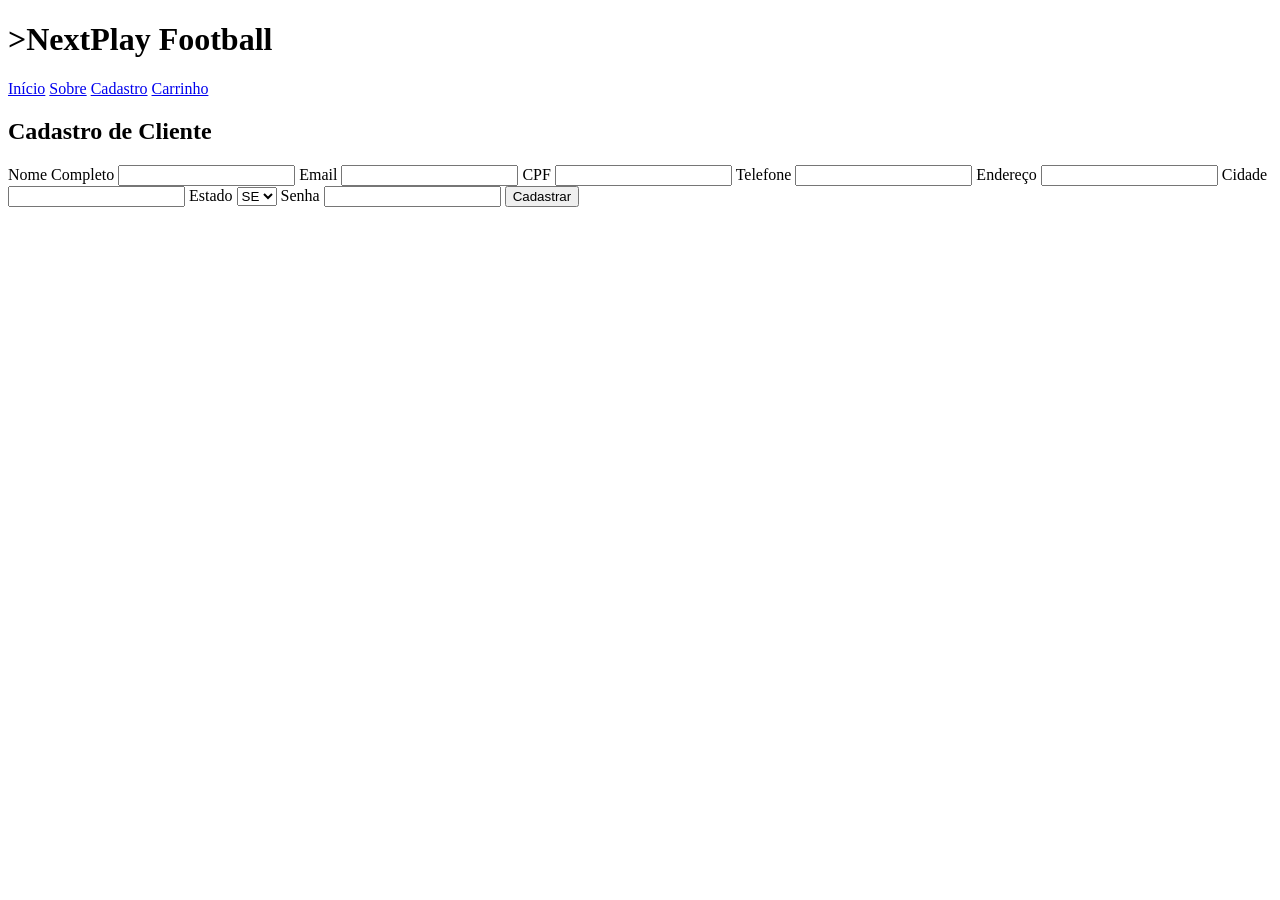
==== paginas/cadastro.html @ 0f4521e0 "..." ====
<!DOCTYPE html>
<html lang="pt-br">

<head>
    <meta charset="UTF-8">
    <title>Cadastro</title>
    <link rel="stylesheet" href="css/estilo.css">
</head>

<body>

    <header>
        <h1>>NextPlay Football</h1>
    </header>

    <nav>
        <a href="../index.html">Início</a>
        <a href="sobre.html">Sobre</a>
        <a href="cadastro.html">Cadastro</a>
        <a href="carrinho.html">Carrinho</a>
    </nav>

    <div class="container">

        <h2>Cadastro de Cliente</h2>

        <form>

            <label>Nome Completo</label>
            <input type="text">

            <label>Email</label>
            <input type="email">

            <label>CPF</label>
            <input type="text">

            <label>Telefone</label>
            <input type="text">

            <label>Endereço</label>
            <input type="text">

            <label>Cidade</label>
            <input type="text">

            <label>Estado</label>
            <select>
                <option>SE</option>
                <option>BA</option>
                <option>AL</option>
                <option>PE</option>
            </select>

            <label>Senha</label>
            <input type="password">

            <button>Cadastrar</button>

        </form>

    </div>

</body>

</html>
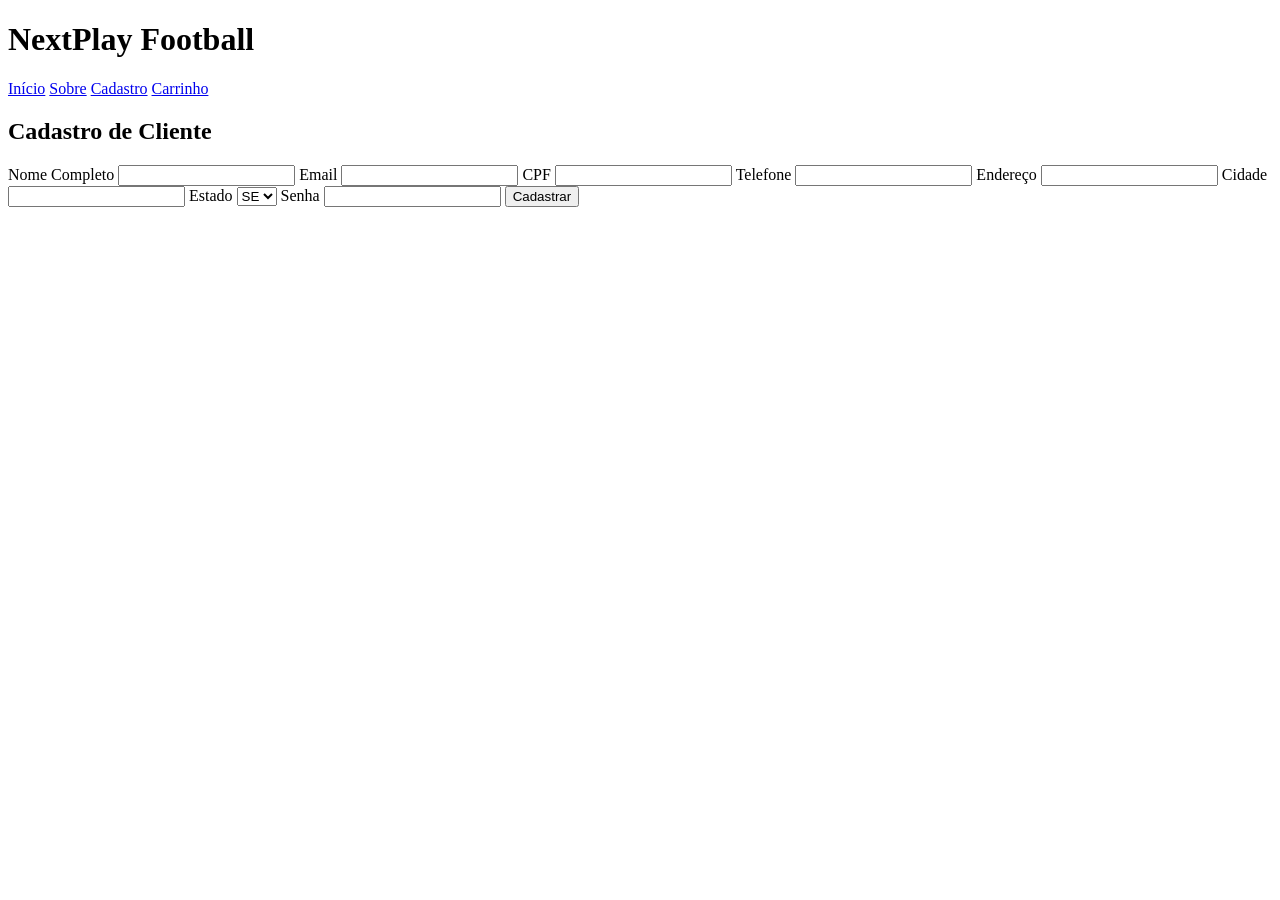
==== commit 08e38dcc: "..." ====
--- a/paginas/cadastro.html
+++ b/paginas/cadastro.html
@@ -10,7 +10,7 @@
 <body>
 
     <header>
-        <h1>>NextPlay Football</h1>
+        <h1>NextPlay Football</h1>
     </header>
 
     <nav>
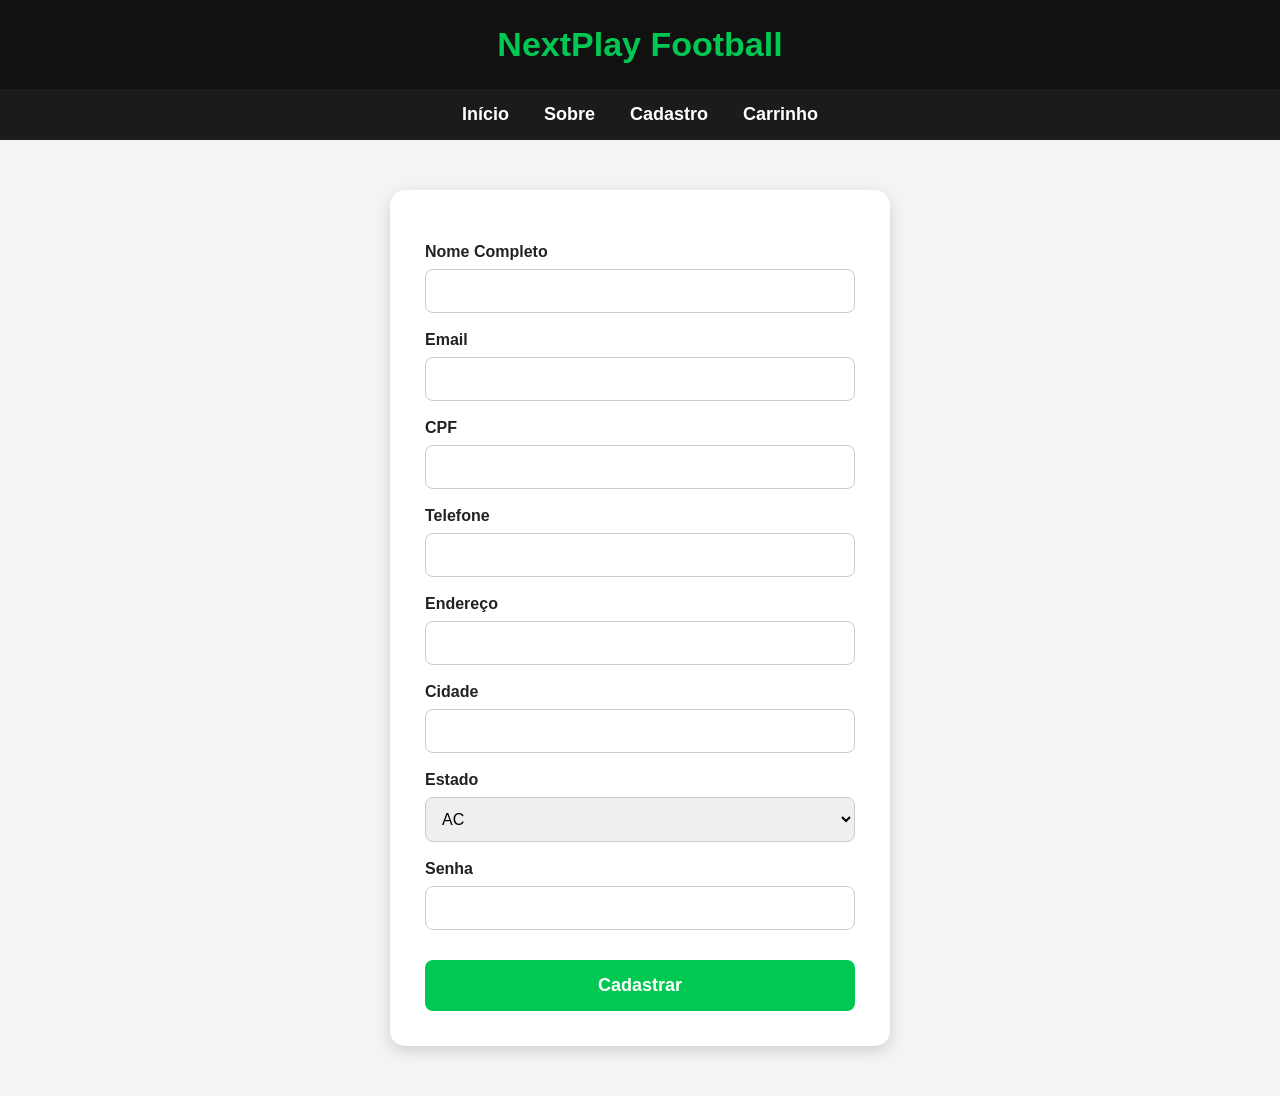
==== commit 471bb277: "..." ====
--- a/paginas/cadastro.html
+++ b/paginas/cadastro.html
@@ -4,7 +4,7 @@
 <head>
     <meta charset="UTF-8">
     <title>Cadastro</title>
-    <link rel="stylesheet" href="css/estilo.css">
+    <link rel="stylesheet" href="../css/style_cadastro.css">
 </head>
 
 <body>
@@ -22,9 +22,9 @@
 
     <div class="container">
 
-        <h2>Cadastro de Cliente</h2>
+        <form>
 
-        <form>
+            <h2>Cadastro de Cliente</h2>
 
             <label>Nome Completo</label>
             <input type="text">
@@ -46,21 +46,36 @@
 
             <label>Estado</label>
             <select>
+                <option>AC</option>
+                <option>AP</option>
+                <option>AM</option>
+                <option>PA</option>
+                <option>RO</option>
+                <option>RR</option>
+                <option>TO</option>
+                <option>AL</option>
+                <option>BA</option>
+                <option>CE</option>
+                <option>MA</option>
+                <option>PB</option>
+                <option>PE</option>
+                <option>PI</option>
+                <option>RN</option>
                 <option>SE</option>
-                <option>BA</option>
-                <option>AL</option>
-                <option>PE</option>
+                <option>GO</option>
+                <option>MT</option>
+                <option>MS</option>
+                <option>DF</option>
             </select>
 
             <label>Senha</label>
             <input type="password">
 
-            <button>Cadastrar</button>
+            <button type="submit">Cadastrar</button>
 
         </form>
 
     </div>
-
 </body>
 
 </html>
--- a/css/style_cadastro.css
+++ b/css/style_cadastro.css
@@ -0,0 +1,133 @@
+*{
+    margin:0;
+    padding:0;
+    box-sizing:border-box;
+    font-family:Arial, Helvetica, sans-serif;
+}
+
+
+body{
+    background:#f4f4f4;
+    color:#222;
+}
+
+
+header{
+    background:#111;
+    color:#00c853;
+    text-align:center;
+    padding:25px;
+    box-shadow:0 3px 10px rgba(0,0,0,.2);
+}
+
+header h1{
+    font-size:34px;
+}
+
+nav{
+    background:#1b1b1b;
+    display:flex;
+    justify-content:center;
+    gap:35px;
+    padding:15px;
+}
+
+nav a{
+    color:#fff;
+    text-decoration:none;
+    font-size:18px;
+    transition:.3s;
+    font-weight:bold;
+}
+
+nav a:hover{
+    color:#00c853;
+}
+
+.container{
+    width:100%;
+    display:flex;
+    justify-content:center;
+    align-items:center;
+    padding:50px 20px;
+}
+
+form{
+    background:#fff;
+    width:100%;
+    max-width:500px;
+    padding:35px;
+    border-radius:15px;
+    box-shadow:0 5px 15px rgba(0,0,0,.15);
+}
+
+.container h2{
+    position:absolute;
+    margin-top:-430px;
+    color:#111;
+    font-size:30px;
+}
+
+label{
+    display:block;
+    margin-top:18px;
+    margin-bottom:8px;
+    font-weight:bold;
+}
+
+input, select{
+    width:100%;
+    padding:12px;
+    border:1px solid #ccc;
+    border-radius:8px;
+    font-size:16px;
+    outline:none;
+    transition:.3s;
+}
+
+input:focus, select:focus{
+    border-color:#00c853;
+    box-shadow:0 0 8px rgba(0,200,83,.3);
+}
+
+button{
+    width:100%;
+    margin-top:30px;
+    padding:15px;
+    background:#00c853;
+    color:white;
+    border:none;
+    border-radius:8px;
+    font-size:18px;
+    font-weight:bold;
+    cursor:pointer;
+    transition:.3s;
+}
+
+button:hover{
+    background:#009624;
+    transform:scale(1.02);
+}
+
+@media(max-width:768px){
+
+    nav{
+        flex-wrap:wrap;
+        gap:20px;
+    }
+
+    header h1{
+        font-size:28px;
+    }
+
+    form{
+        padding:25px;
+    }
+
+    .container h2{
+        position:static;
+        margin:0 0 25px 0;
+        text-align:center;
+    }
+
+}
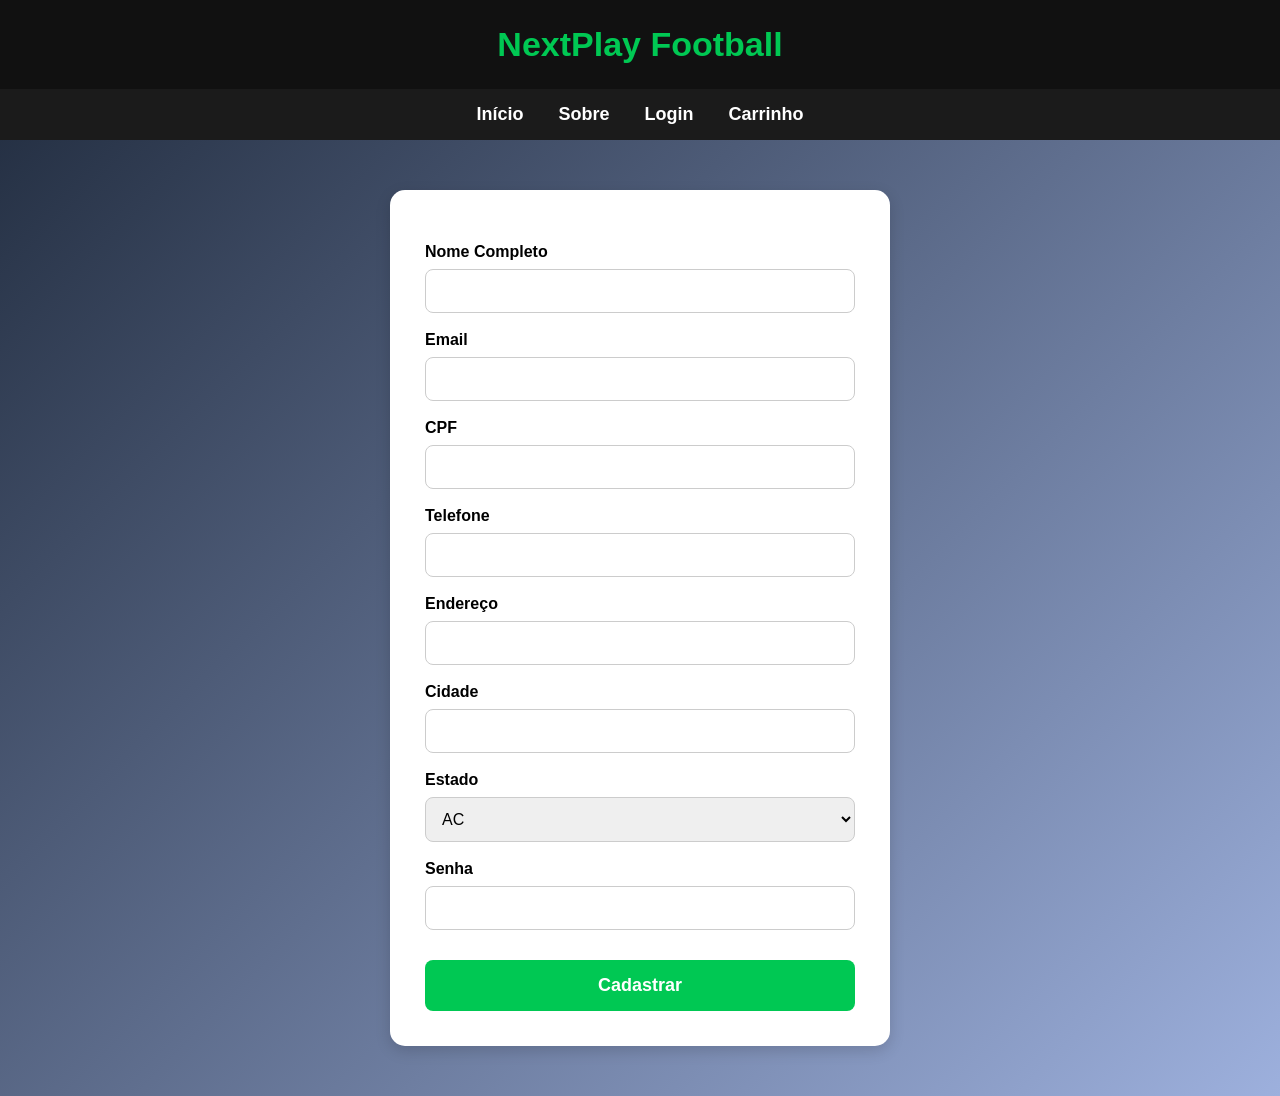
==== commit 25b9216b: "..." ====
--- a/paginas/cadastro.html
+++ b/paginas/cadastro.html
@@ -16,7 +16,7 @@
     <nav>
         <a href="../index.html">Início</a>
         <a href="sobre.html">Sobre</a>
-        <a href="cadastro.html">Cadastro</a>
+        <a href="login.html">Login</a>
         <a href="carrinho.html">Carrinho</a>
     </nav>
 
--- a/css/style_cadastro.css
+++ b/css/style_cadastro.css
@@ -7,8 +7,10 @@
 
 
 body{
-    background:#f4f4f4;
-    color:#222;
+    font-family: 'Segoe UI', Tahoma, Geneva, Verdana, sans-serif;
+    background: linear-gradient(135deg, #1e293b, #9db0dd); /* Invertido para o texto branco contrastar melhor */
+    color: #000000;
+    min-height: 100vh;
 }
 
 
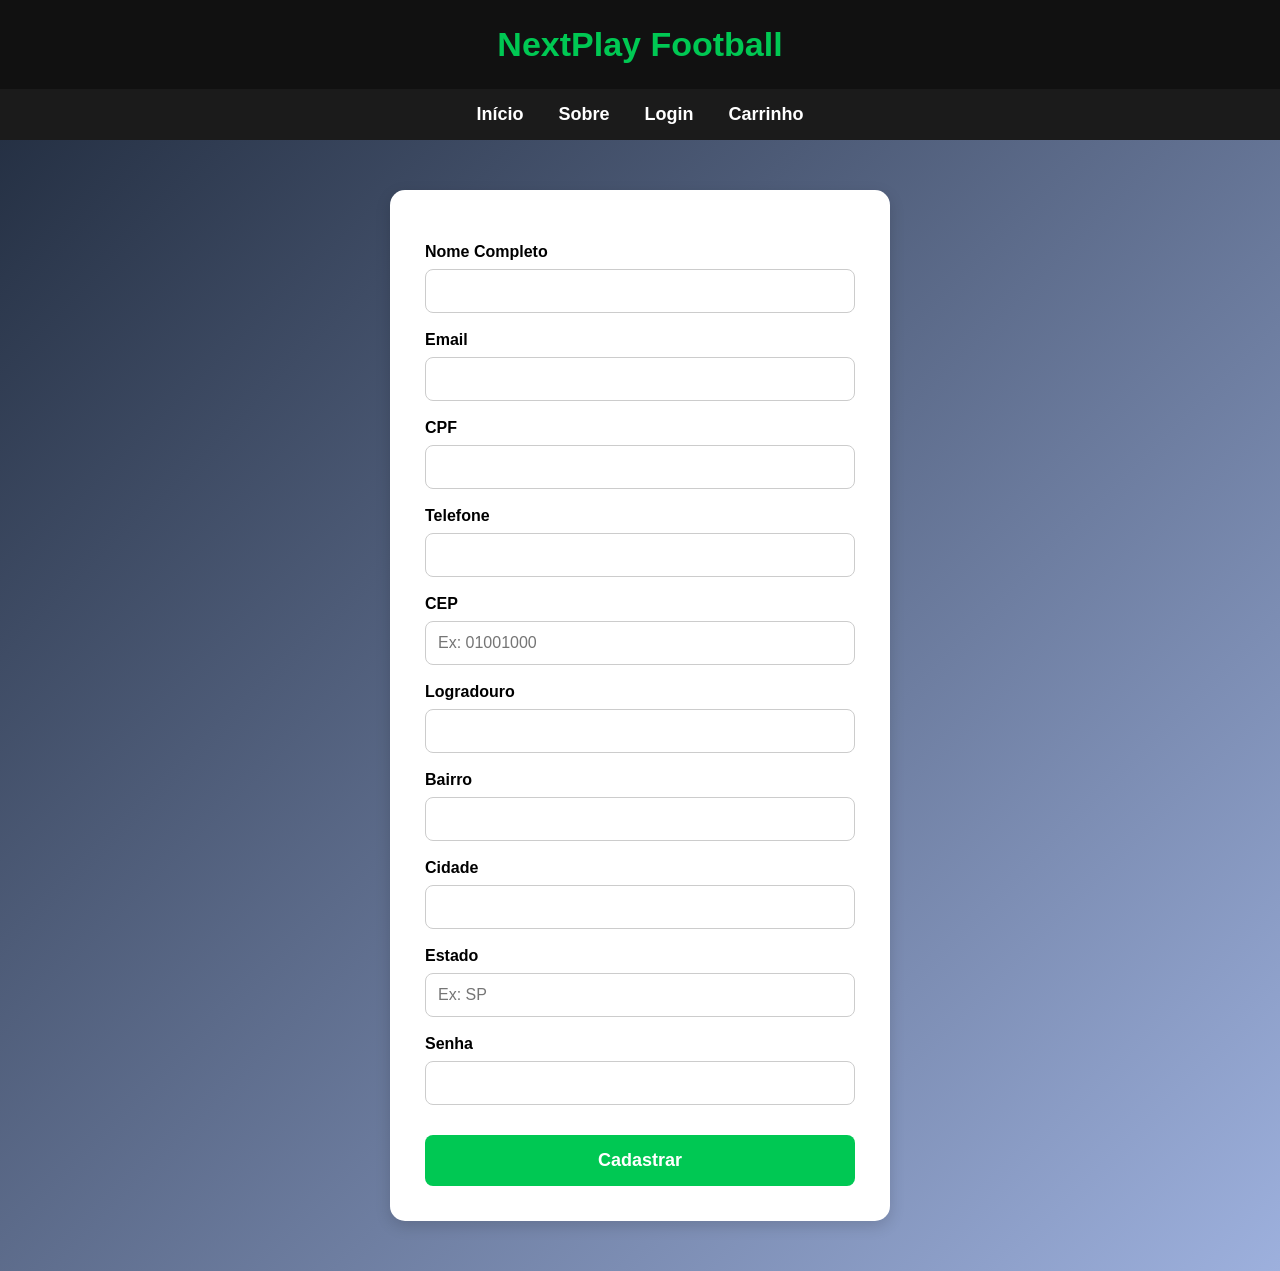
==== commit 78e3e2f8: ".........." ====
--- a/paginas/cadastro.html
+++ b/paginas/cadastro.html
@@ -1,81 +1,61 @@
 <!DOCTYPE html>
 <html lang="pt-br">
-
 <head>
     <meta charset="UTF-8">
     <title>Cadastro</title>
     <link rel="stylesheet" href="../css/style_cadastro.css">
+    <script src="../js/cadastro.js" defer></script>
 </head>
-
 <body>
 
-    <header>
-        <h1>NextPlay Football</h1>
-    </header>
+<header>
+    <h1>NextPlay Football</h1>
+</header>
 
-    <nav>
-        <a href="../index.html">Início</a>
-        <a href="sobre.html">Sobre</a>
-        <a href="login.html">Login</a>
-        <a href="carrinho.html">Carrinho</a>
-    </nav>
+<nav>
+    <a href="../index.html">Início</a>
+    <a href="sobre.html">Sobre</a>
+    <a href="login.html">Login</a>
+    <a href="carrinho.html">Carrinho</a>
+</nav>
 
-    <div class="container">
+<div class="container">
+    <form>
+        <h2>Cadastro de Cliente</h2>
 
-        <form>
+        <label for="nome">Nome Completo</label>
+        <input type="text" id="nome" required>
 
-            <h2>Cadastro de Cliente</h2>
+        <label for="email">Email</label>
+        <input type="email" id="email" required>
 
-            <label>Nome Completo</label>
-            <input type="text">
+        <label for="cpf">CPF</label>
+        <input type="text" id="cpf" required>
 
-            <label>Email</label>
-            <input type="email">
+        <label for="telefone">Telefone</label>
+        <input type="text" id="telefone" required>
 
-            <label>CPF</label>
-            <input type="text">
+        <label for="cep">CEP</label>
+        <input type="text" id="cep" maxlength="8" placeholder="Ex: 01001000" required>
 
-            <label>Telefone</label>
-            <input type="text">
+        <label for="logradouro">Logradouro</label>
+        <input type="text" id="logradouro" required>
 
-            <label>Endereço</label>
-            <input type="text">
+        <label for="bairro">Bairro</label>
+        <input type="text" id="bairro" required>
 
-            <label>Cidade</label>
-            <input type="text">
+        <label for="cidade">Cidade</label>
+        <input type="text" id="cidade" required>
 
-            <label>Estado</label>
-            <select>
-                <option>AC</option>
-                <option>AP</option>
-                <option>AM</option>
-                <option>PA</option>
-                <option>RO</option>
-                <option>RR</option>
-                <option>TO</option>
-                <option>AL</option>
-                <option>BA</option>
-                <option>CE</option>
-                <option>MA</option>
-                <option>PB</option>
-                <option>PE</option>
-                <option>PI</option>
-                <option>RN</option>
-                <option>SE</option>
-                <option>GO</option>
-                <option>MT</option>
-                <option>MS</option>
-                <option>DF</option>
-            </select>
+        <label for="estado">Estado</label>
+        <input type="text" id="estado" maxlength="2" placeholder="Ex: SP" required>
 
-            <label>Senha</label>
-            <input type="password">
+        <label for="senha">Senha</label>
+        <input type="password" id="senha" required>
 
-            <button type="submit">Cadastrar</button>
+        <button type="submit" id="btnCadastro">Cadastrar</button>
+    </form>
+</div>
 
-        </form>
-
-    </div>
 </body>
-
 </html>
